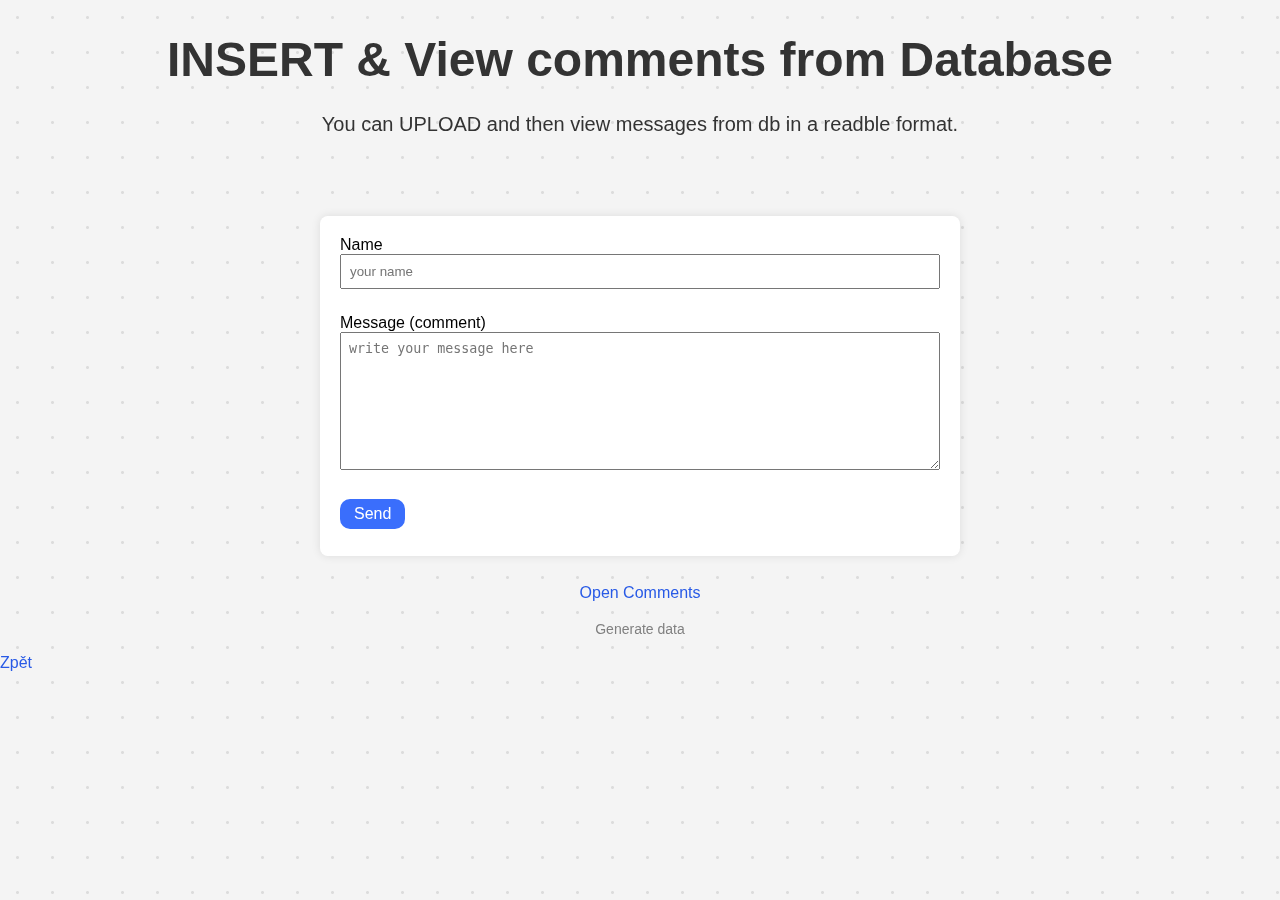
==== index.html @ 1881df23 "add dotted background under everything" ====
<!DOCTYPE html>
<html lang="en">
<head>
    <meta charset="UTF-8">
    <meta name="viewport" content="width=device-width, initial-scale=1.0">
    <title>Homepage</title>
    <link rel="stylesheet" href="styles/Main.css">
</head>
<body>
    
    <div>
        <h1>
            INSERT & View comments from Database <br>
            <span class="smaller-text"> You can UPLOAD and then view messages from db in a readble format.</span>
        </h1>

        
        <form action="/GuestBook_GITHUB/components/process.php" method="POST">
            <label>
                Name
                <input type="text" name="name" placeholder="your name"  required>
            </label>

            <label class="block mb-2">
                Message (comment)
                <textarea name="message" rows="8" placeholder="write your message here" required></textarea>
            </label>

            <button type="submit" >Send</button>
        </form>

        <p>
            <a class="openBook"" href="/GuestBook_GITHUB/components/view_db.php""> Open Comments</a>
            <br>
            <br>
            <a class="generateData" href="/GuestBook_GITHUB/generate_data/InsertLoop.html"> Generate data</a>
        </p>
    </div>

    <a href="/index.html"> Zpět</a>
</body>
</html>
---- styles/Main.css ----
body {
    font-family: Arial, sans-serif;
    background-color: #f4f4f4;
    opacity: 1;
    padding: 20px;
    margin: 0;
    padding: 0;
    position: relative;
}

body::before {
    content: "";
    position: fixed;
    top: 0;
    left: 0;
    width: 100%;
    height: 100%;
    background-image: radial-gradient(rgba(0, 0, 0, 0.15) 1px, transparent 2px);
    background-size: 35px 35px;
    opacity: 0.65;
    pointer-events: none;
    z-index: -1; 
  }


h1 {
    color: #333;
    text-align: center;
    padding-bottom: 42px;
    font-size: 48px;
}

form {
    max-width: 600px;
    height: 300px;
    margin: 0 auto;
    background-color: #fff;
    padding: 20px;
    border-radius: 8px;
    box-shadow: 0 0 10px rgba(0, 0, 0, 0.1);
}

label {
    display: block;
    margin-bottom: 10px;
}

input[type="text"],
textarea {
    width: 100%;
    padding: 8px;
    margin-bottom: 15px;
    box-sizing: border-box;
    resize: vertical;
    max-height: 150px;
}

input[type="submit"] {
    background-color: #4caf50;
    color: #fff;
    padding: 10px;
    border: none;
    border-radius: 5px;
    cursor: pointer;
}

input[type="submit"]:hover {
    background-color: #45a049;
}

a {
    color: #285ae6;
    text-decoration: none;

}

a:hover {
    text-decoration: underline;
}

p {
    padding-top: 12px;
    text-align: center;
    align-items: center;
}

.backToSelect {
    position: absolute;
    top: 8px;
    left: 8px;
    font-weight: 700;
}

.generateData {
    position: relative;
    font-weight: 500;
    font-size: 14px;
    color: gray;
}

button {
    background-color: rgb(58, 110, 252);
    color: rgb(255, 255, 255);
    font-size: 16px;
    border-radius: 10px;
    border-color: transparent;
    padding-left: 12px;
    padding-top: 4px;
    padding-bottom: 4px;
    padding-right: 12px;
    cursor: pointer;
}

button:hover{
    background-color: rgb(20, 77, 235);
}

.smaller-text {
    font-size: 20px;
    font-weight: 400;
}
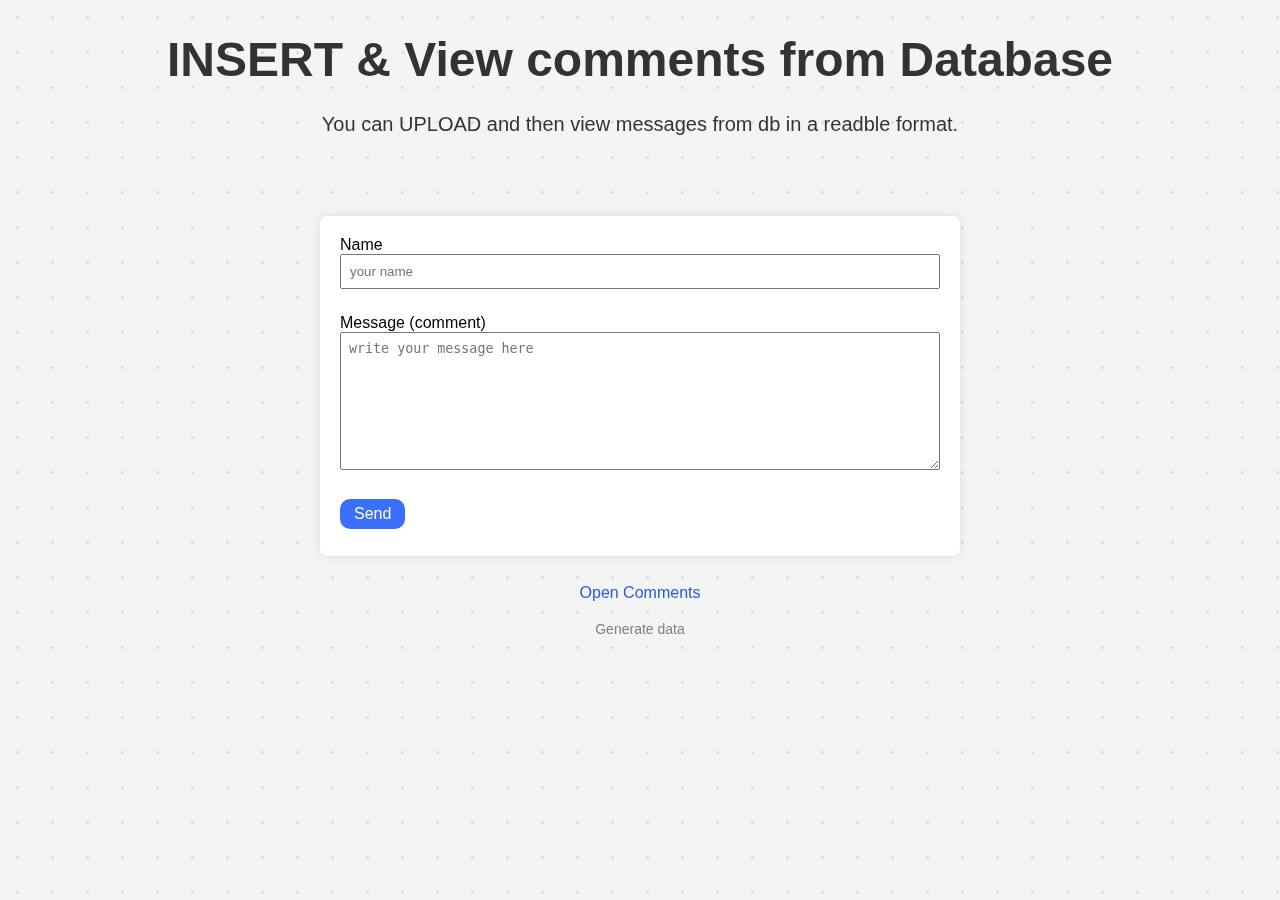
==== commit 05b74642: "prepared button for deleting all rows" ====
--- a/index.html
+++ b/index.html
@@ -37,6 +37,5 @@
         </p>
     </div>
 
-    <a href="/index.html"> Zpět</a>
 </body>
 </html>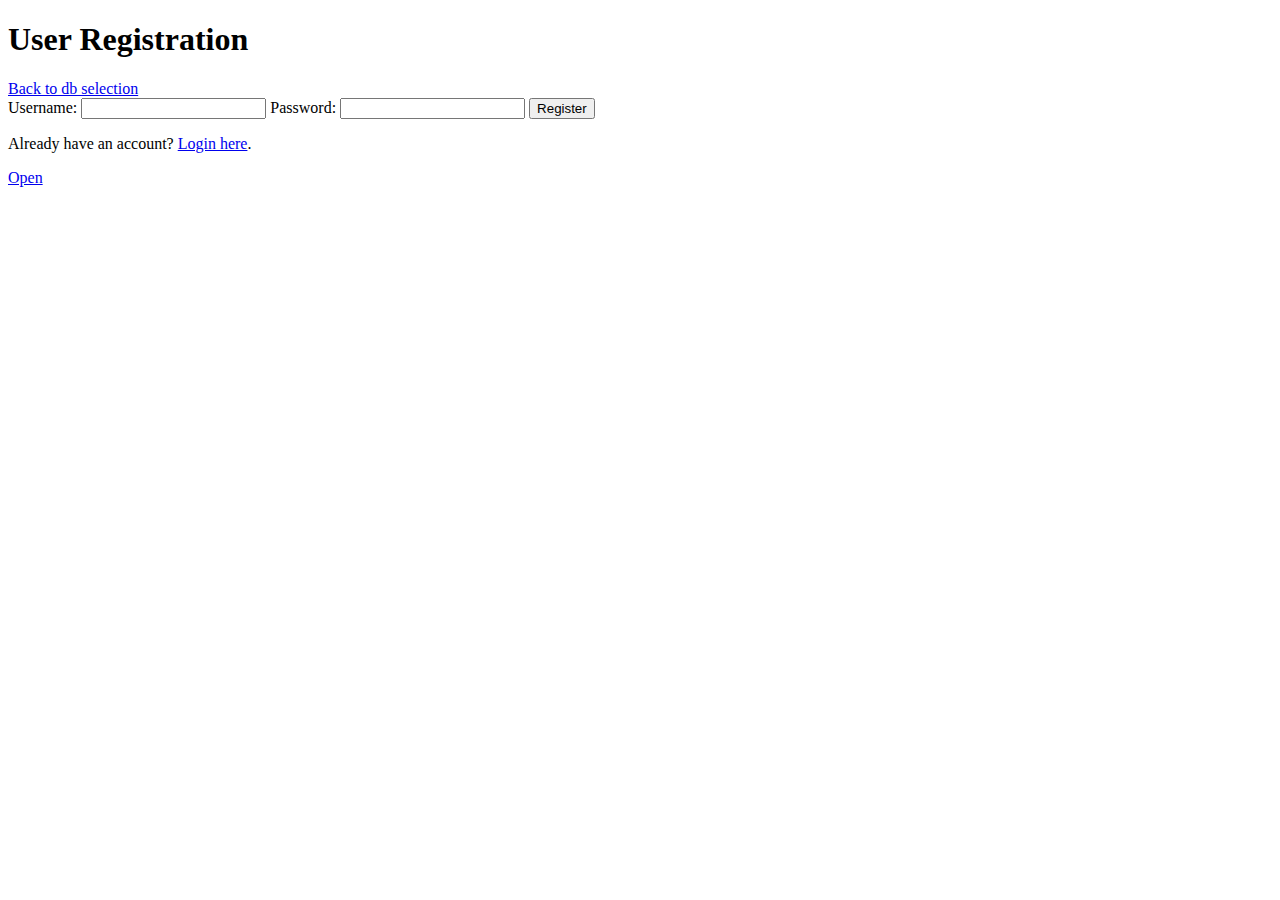
==== commit 199d8022: "register&login form setup" ====
--- a/index.html
+++ b/index.html
@@ -3,39 +3,24 @@
 <head>
     <meta charset="UTF-8">
     <meta name="viewport" content="width=device-width, initial-scale=1.0">
-    <title>Homepage</title>
-    <link rel="stylesheet" href="styles/Main.css">
+    <title>User Registration</title>
 </head>
 <body>
+    <h1>User Registration</h1>
+    <a href="/index.html"> Back to db selection</a>
     
-    <div>
-        <h1>
-            INSERT & View comments from Database <br>
-            <span class="smaller-text"> You can UPLOAD and then view messages from db in a readble format.</span>
-        </h1>
+    <form action="/registration/register.php" method="POST">
+        <label for="username">Username:</label>
+        <input type="text" name="username" required>
+        
+        <label for="password">Password:</label>
+        <input type="password" name="password" required>
+        
+        <input type="submit" value="Register">
+    </form>
 
-        
-        <form action="/GuestBook_GITHUB/components/process.php" method="POST">
-            <label>
-                Name
-                <input type="text" name="name" placeholder="your name"  required>
-            </label>
+    <p>Already have an account? <a href="/login/login.php">Login here</a>.</p>
 
-            <label class="block mb-2">
-                Message (comment)
-                <textarea name="message" rows="8" placeholder="write your message here" required></textarea>
-            </label>
-
-            <button type="submit" >Send</button>
-        </form>
-
-        <p>
-            <a class="openBook"" href="/GuestBook_GITHUB/components/view_db.php""> Open Comments</a>
-            <br>
-            <br>
-            <a class="generateData" href="/GuestBook_GITHUB/generate_data/InsertLoop.html"> Generate data</a>
-        </p>
-    </div>
-
+    <p> <a href="homepage.html"> Open</a></p>
 </body>
 </html>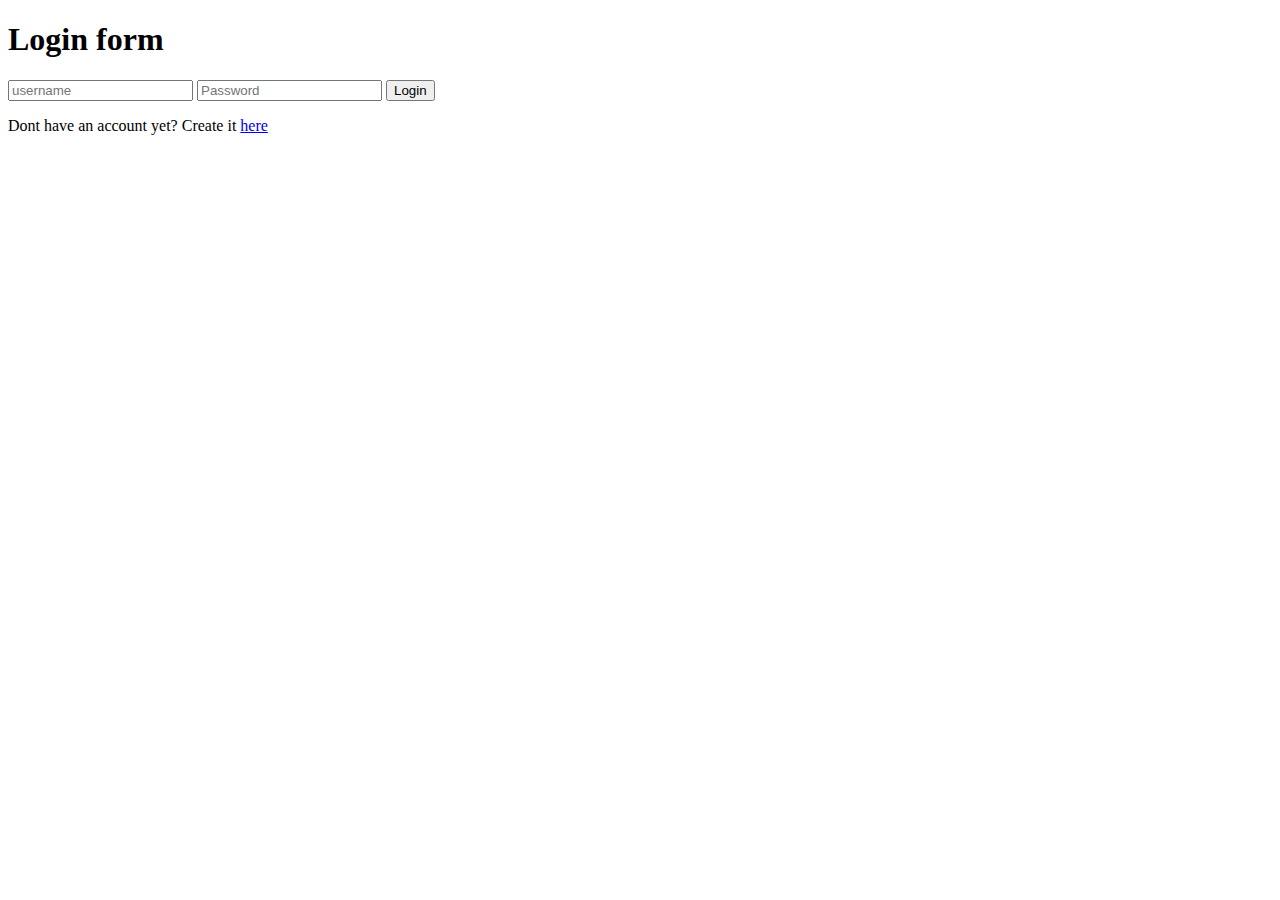
==== commit 6c87ed1f: "basic login system + password HASHing" ====
--- a/index.html
+++ b/index.html
@@ -3,24 +3,21 @@
 <head>
     <meta charset="UTF-8">
     <meta name="viewport" content="width=device-width, initial-scale=1.0">
-    <title>User Registration</title>
+    <title>Login</title>
 </head>
 <body>
-    <h1>User Registration</h1>
-    <a href="/index.html"> Back to db selection</a>
+    <h1>Login form</h1>
     
-    <form action="/registration/register.php" method="POST">
-        <label for="username">Username:</label>
-        <input type="text" name="username" required>
-        
-        <label for="password">Password:</label>
-        <input type="password" name="password" required>
-        
-        <input type="submit" value="Register">
+    <form action="login/login.php" method="POST">
+        <!-- Your login form fields go here -->
+        <input type="text" name="name" placeholder="username">
+        <input type="password" name="password" placeholder="Password">
+        <input type="submit" value="Login">
     </form>
 
-    <p>Already have an account? <a href="/login/login.php">Login here</a>.</p>
+    <p>
+        Dont have an account yet? Create it <a href="registration/register.html">here</a>
+    </p>
 
-    <p> <a href="homepage.html"> Open</a></p>
 </body>
 </html>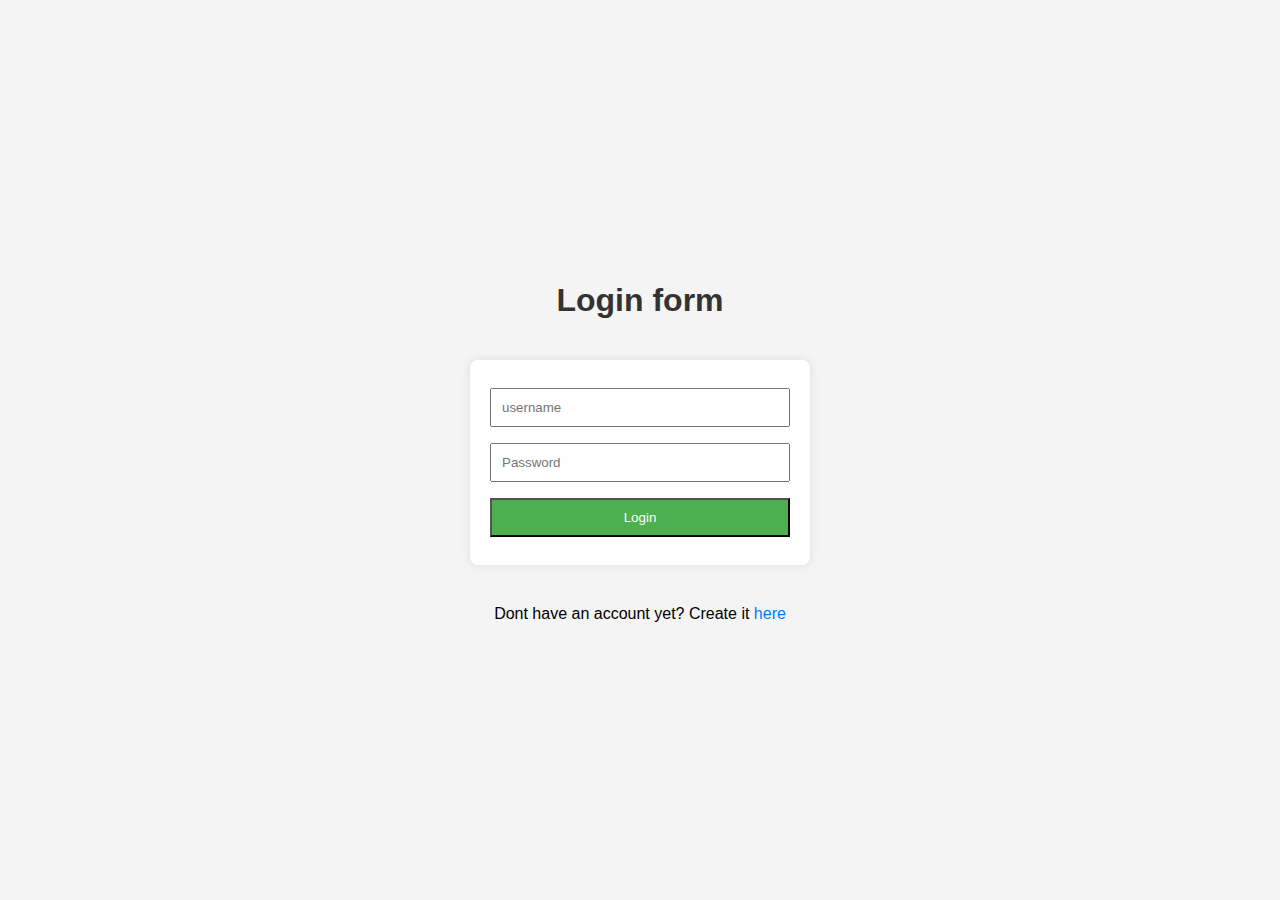
==== commit 2d804ff5: "simple styling to make it look somehow" ====
--- a/index.html
+++ b/index.html
@@ -4,6 +4,7 @@
     <meta charset="UTF-8">
     <meta name="viewport" content="width=device-width, initial-scale=1.0">
     <title>Login</title>
+    <link rel="stylesheet" href="login/loginStyle.css">
 </head>
 <body>
     <h1>Login form</h1>
--- a/login/loginStyle.css
+++ b/login/loginStyle.css
@@ -0,0 +1,50 @@
+body {
+    font-family: Arial, sans-serif;
+    background-color: #f4f4f4;
+    margin: 0;
+    padding: 0;
+    display: flex;
+    flex-direction: column;
+    align-items: center;
+    justify-content: center;
+    height: 100vh;
+}
+
+h1 {
+    color: #333;
+}
+
+form {
+    background-color: #fff;
+    padding: 20px;
+    border-radius: 8px;
+    box-shadow: 0 0 10px rgba(0, 0, 0, 0.1);
+    width: 300px;
+    margin: 20px;
+}
+
+input {
+    width: 100%;
+    padding: 10px;
+    margin: 8px 0;
+    box-sizing: border-box;
+}
+
+input[type="submit"] {
+    background-color: #4caf50;
+    color: white;
+    cursor: pointer;
+}
+
+a {
+    color: #007bff;
+    text-decoration: none;
+}
+
+a:hover {
+    text-decoration: underline;
+}
+
+p {
+    margin-top: 20px;
+}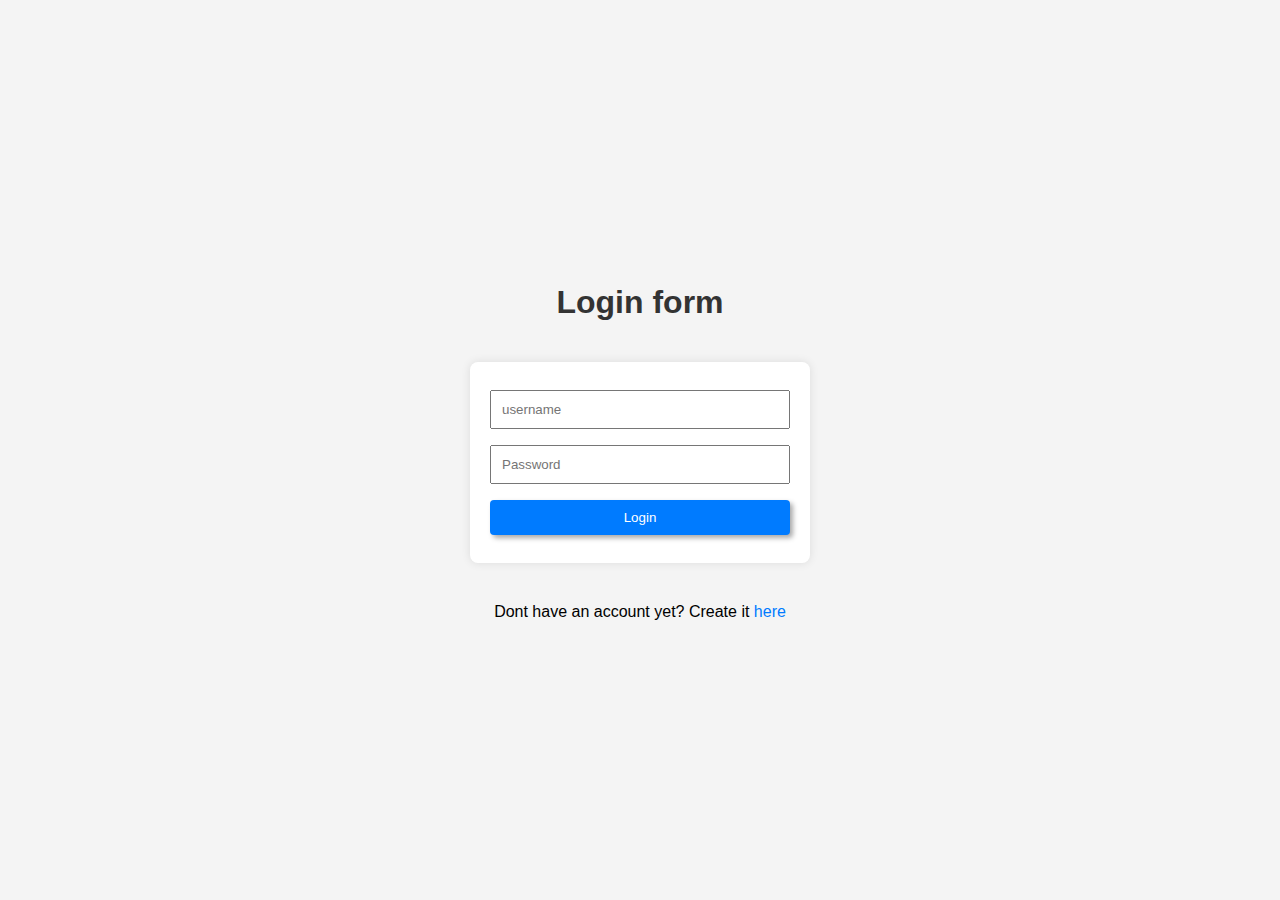
==== commit c37ed8de: "button styling" ====
--- a/index.html
+++ b/index.html
@@ -5,6 +5,13 @@
     <meta name="viewport" content="width=device-width, initial-scale=1.0">
     <title>Login</title>
     <link rel="stylesheet" href="login/loginStyle.css">
+    <style>
+        input[type="submit"]{
+            border: 0px solid whitesmoke;
+            box-shadow: 3px 3px 5px #aaaaaa;
+            border-radius: 4px;
+        }
+    </style>
 </head>
 <body>
     <h1>Login form</h1>
--- a/login/loginStyle.css
+++ b/login/loginStyle.css
@@ -31,7 +31,7 @@
 }
 
 input[type="submit"] {
-    background-color: #4caf50;
+    background-color: #007bff;
     color: white;
     cursor: pointer;
 }
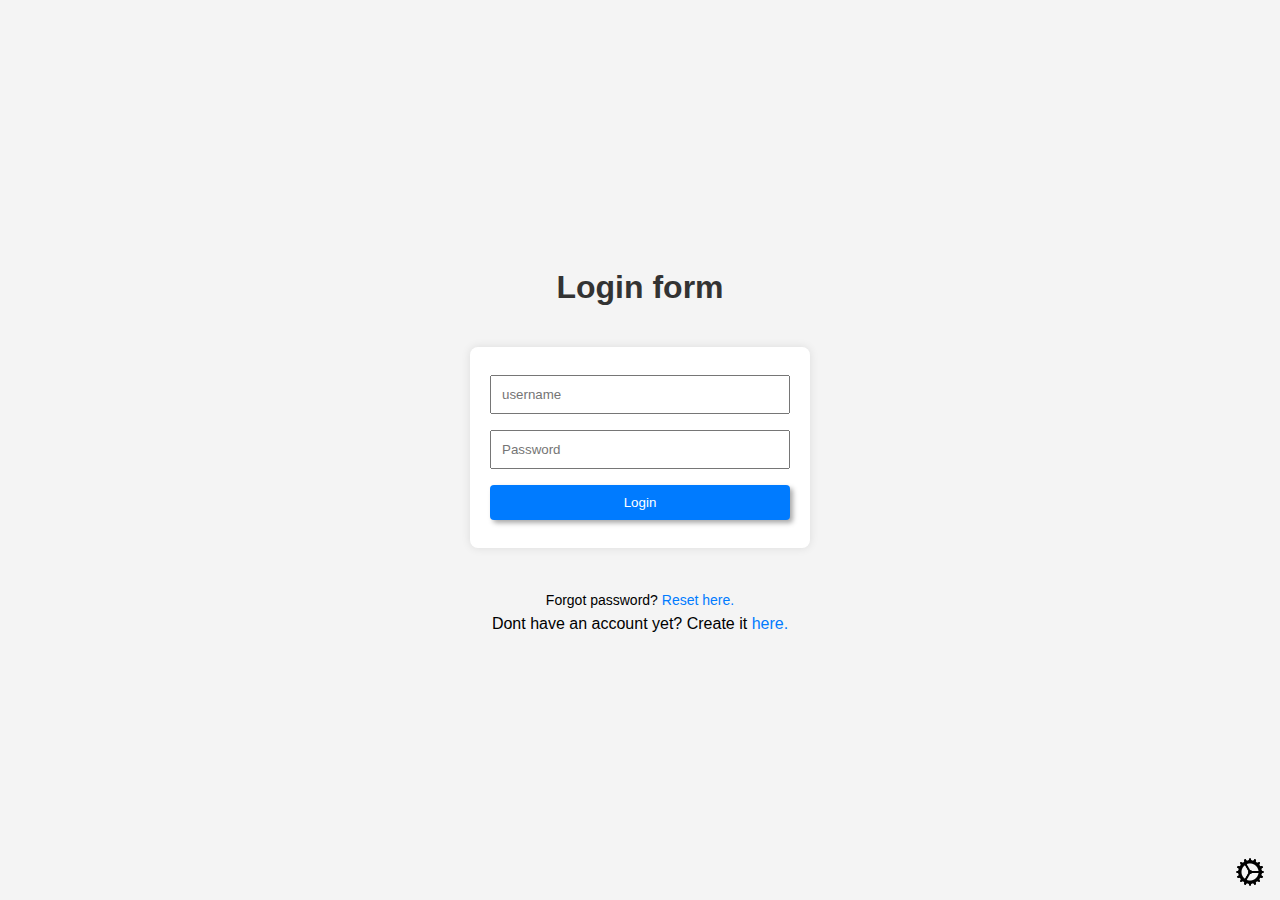
==== commit 64cbfee8: "login upgrade for feature" ====
--- a/index.html
+++ b/index.html
@@ -11,6 +11,33 @@
             box-shadow: 3px 3px 5px #aaaaaa;
             border-radius: 4px;
         }
+        .reset-password {
+            font-size: 12px;
+        }
+
+        .settings {
+            position: absolute;
+            bottom: 8px;
+            right: 8px;
+            border: 0px solid black;
+            background-color: transparent;
+            cursor: pointer;
+        }
+        img {
+            width: 32px;
+            height: auto;
+        }
+        p  {
+            text-align: center;
+        }
+
+        .links-under-form {
+            line-height: 1.5;
+        }
+        .links-under-form span {
+            font-size: 14px;
+        }
+
     </style>
 </head>
 <body>
@@ -22,10 +49,16 @@
         <input type="password" name="password" placeholder="Password">
         <input type="submit" value="Login">
     </form>
+        
 
-    <p>
-        Dont have an account yet? Create it <a href="registration/register.html">here</a>
+    <p class="links-under-form">
+        <span> Forgot password? <a href="components/reset_password.php">Reset here.</a> <br> </span>
+        Dont have an account yet? Create it <a href="registration/register.html">here.</a>
     </p>
+
+    <div>
+        <button class="settings"> <img src="assets/settingsIcon.png" alt="icon"></button>
+    </div>
 
 </body>
 </html>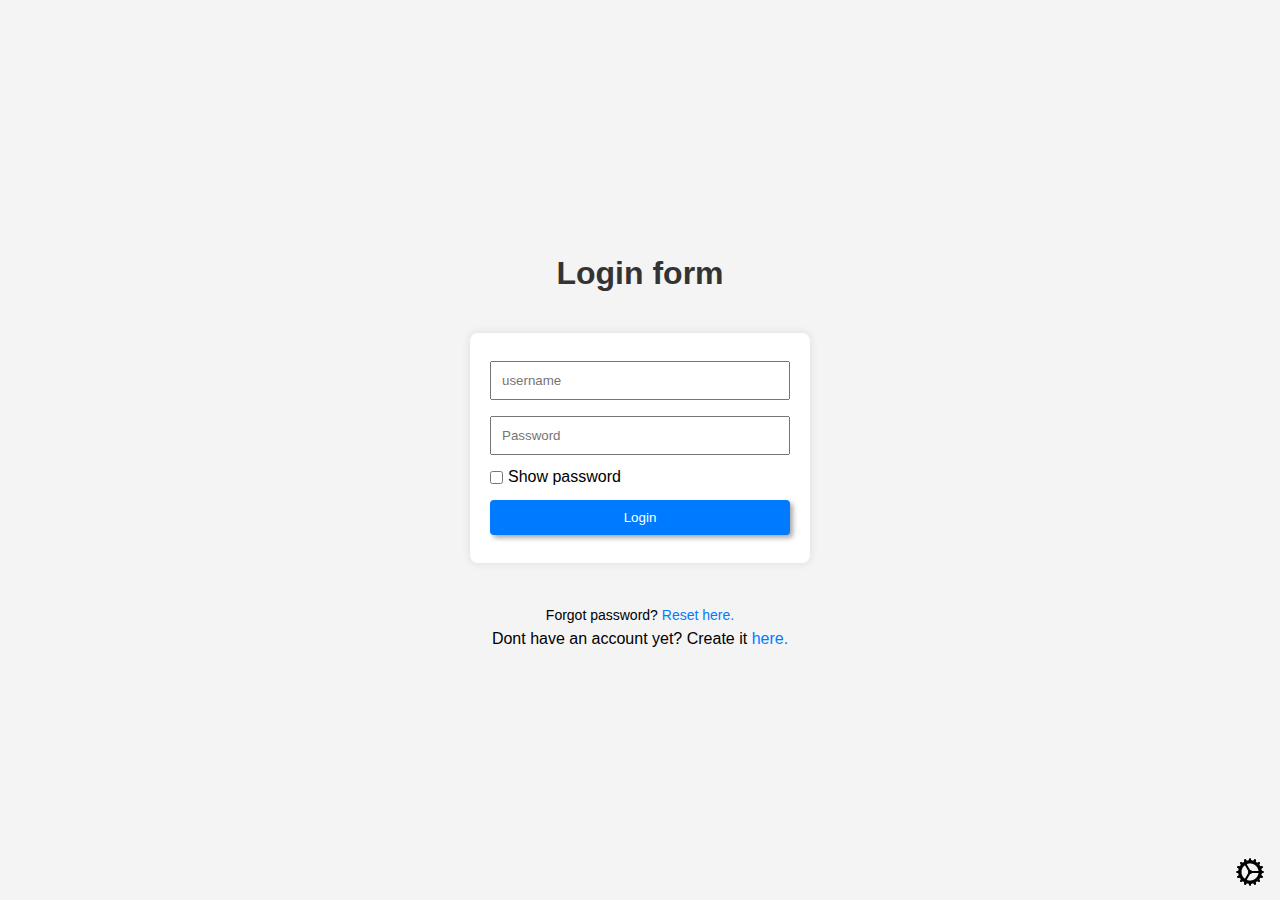
==== commit 39c6fa52: "show password feature" ====
--- a/index.html
+++ b/index.html
@@ -5,6 +5,7 @@
     <meta name="viewport" content="width=device-width, initial-scale=1.0">
     <title>Login</title>
     <link rel="stylesheet" href="login/loginStyle.css">
+    <script src="components/show_password.js"></script>
     <style>
         input[type="submit"]{
             border: 0px solid whitesmoke;
@@ -38,6 +39,20 @@
             font-size: 14px;
         }
 
+        #showPasswordLabel {
+            display: flex;
+            align-items: center;
+            white-space: nowrap;
+        }
+
+        #showPasswordCheckbox {
+            margin-right: 5px;
+        }
+
+        input[type="checkbok"], label {
+            width: 5%;
+        }
+
     </style>
 </head>
 <body>
@@ -45,8 +60,12 @@
     
     <form action="login/login.php" method="POST">
         <!-- Your login form fields go here -->
-        <input type="text" name="name" placeholder="username">
-        <input type="password" name="password" placeholder="Password">
+        <input type="text" name="name" placeholder="username" required>
+        <input type="password" id="password" name="password" placeholder="Password" required>
+
+        <label id="showPasswordLabel">
+            <input type="checkbox" id="showPasswordCheckbox" onclick="togglePassword()"> Show password 
+        </label>
         <input type="submit" value="Login">
     </form>
         
